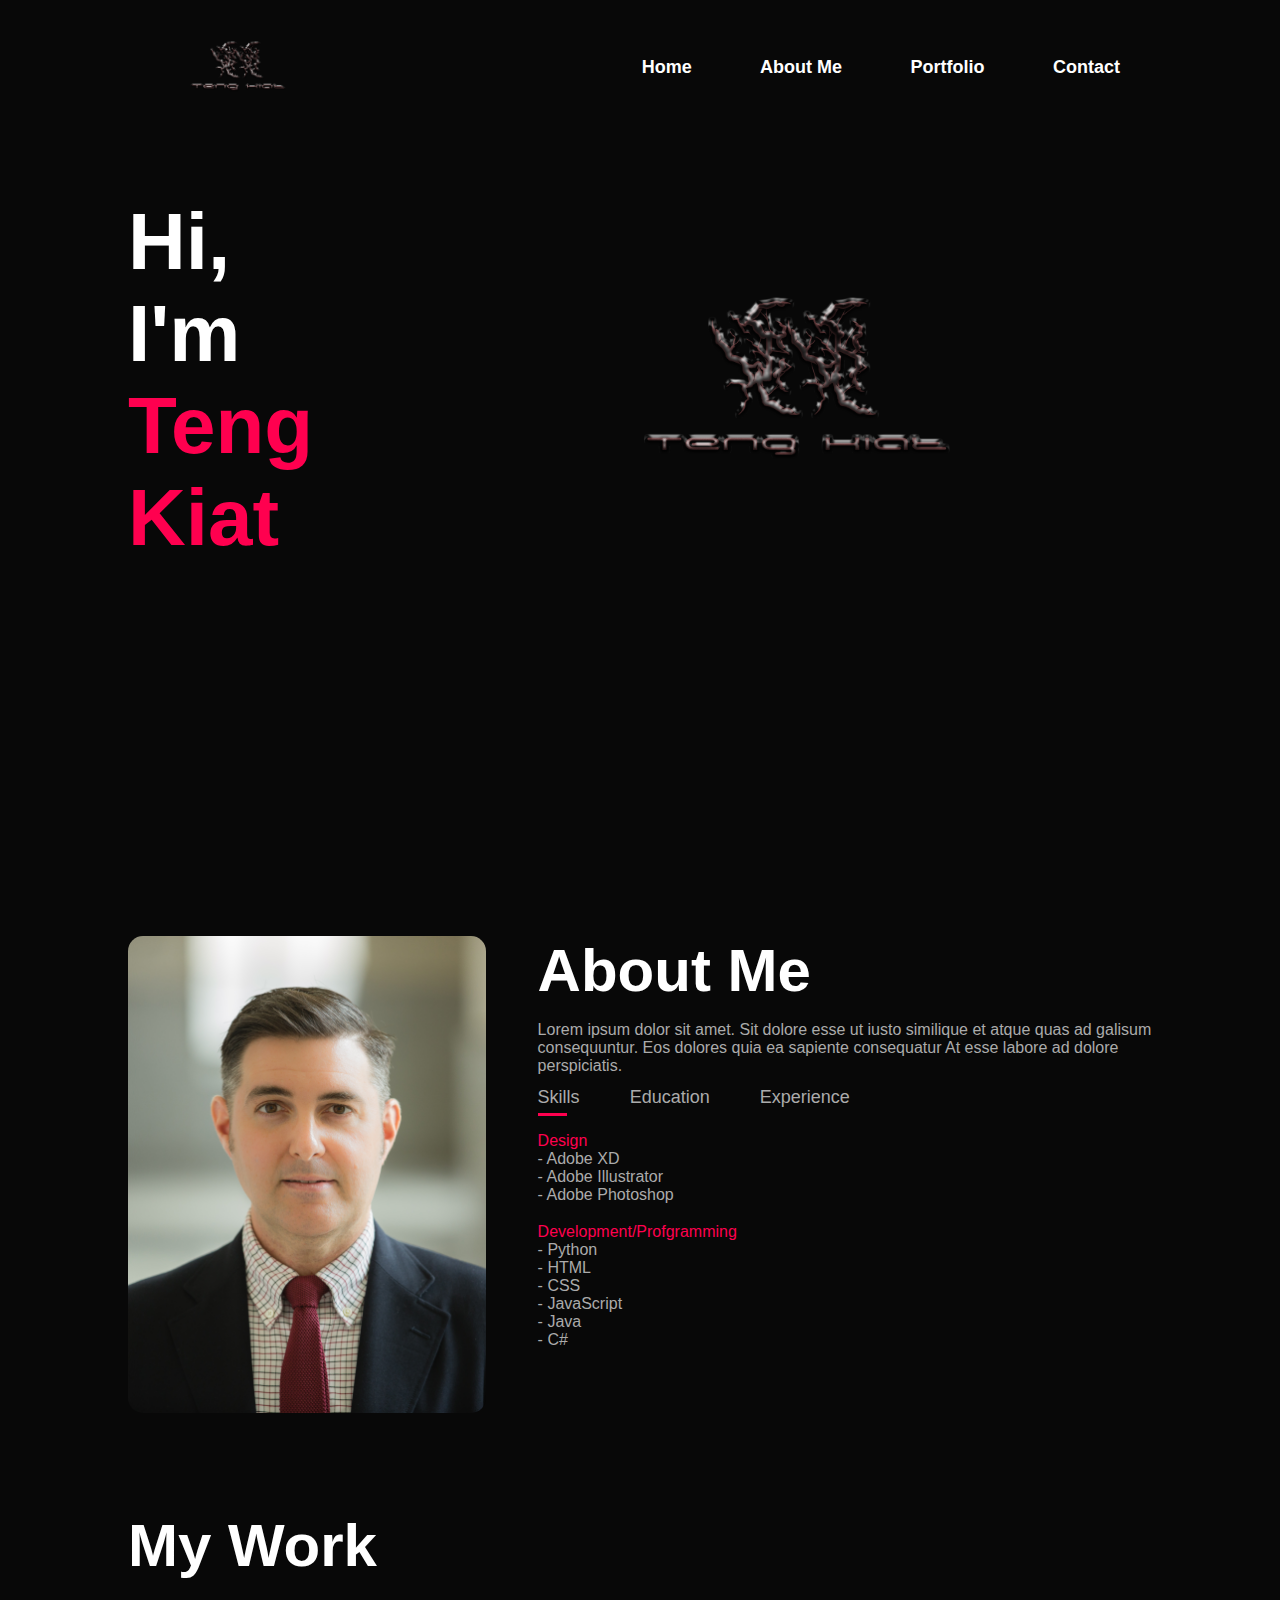
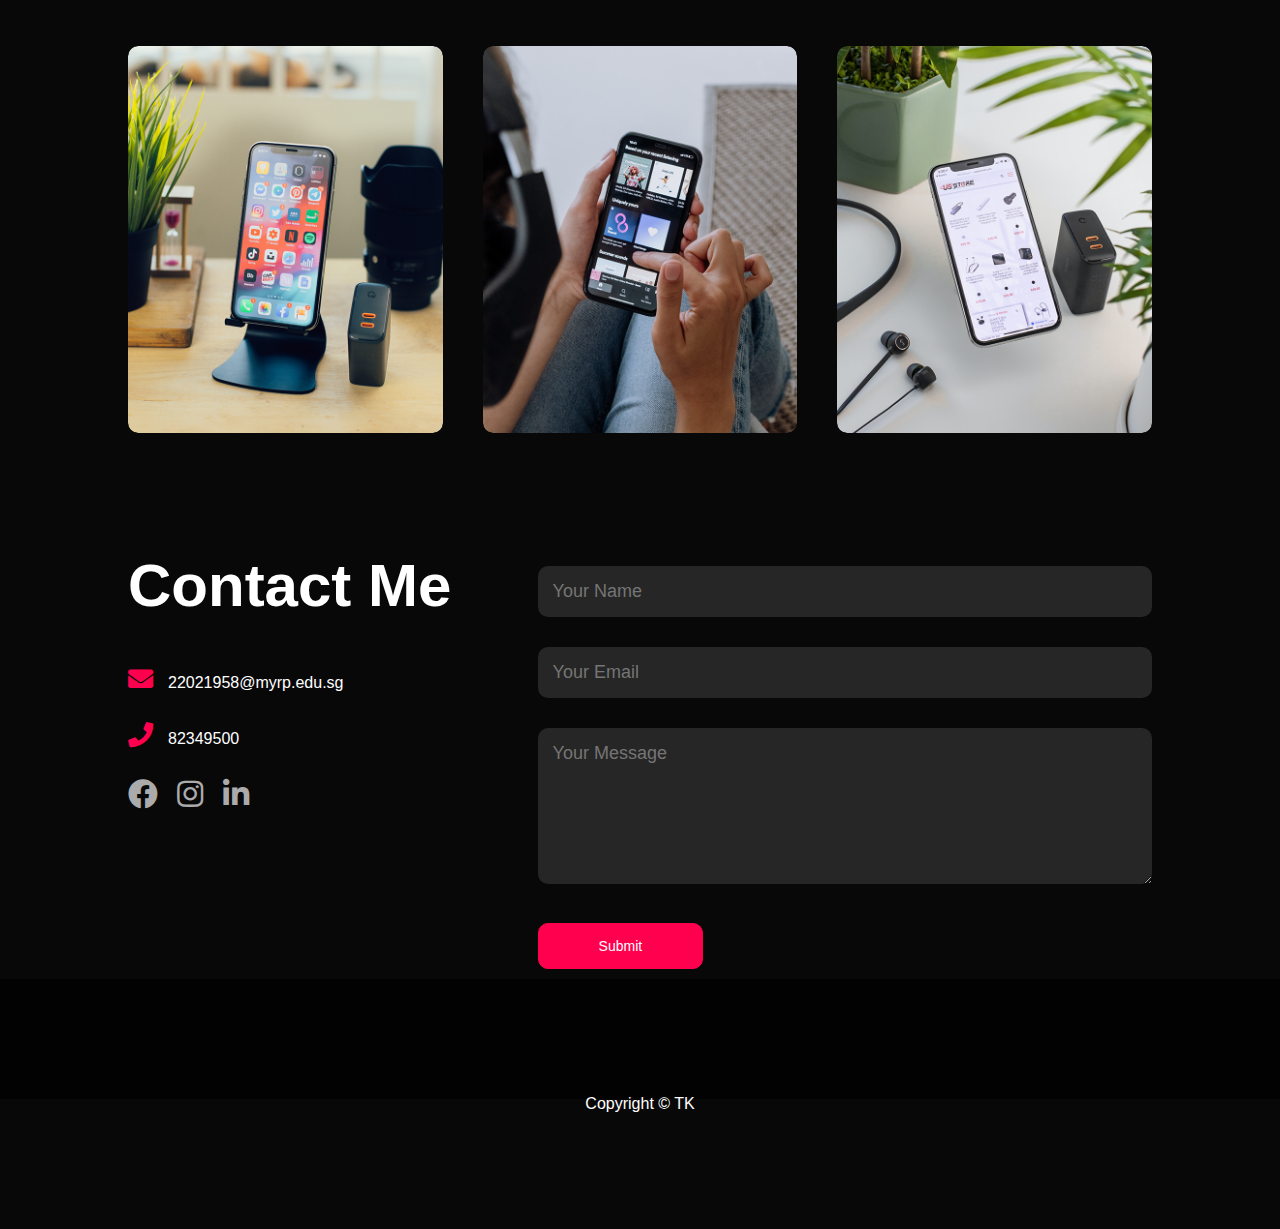
==== index.html @ a449316c "Add files via upload" ====
<!DOCTYPE html>
<html lang="en">

<head>
    <meta charset="UTF-8">
    <meta name="viewport" content="width=device-width, initial-scale=1.0">
    <title>Portfolio</title>
    <link rel="stylesheet" href="styles.css">
    <link rel="stylesheet" href="https://cdnjs.cloudflare.com/ajax/libs/font-awesome/5.15.4/css/all.min.css">
    <script src="https://ajax.googleapis.com/ajax/libs/jquery/3.7.1/jquery.min.js"></script>
</head>

<body>

    <div id="fullpage">

        <!-- Nav & Header -->
    
        <div class="section">
            <div id="header">
                <div class="container">
                    <nav>
                        <img src="img/PDLogoExperiment.png" class="logo">
                        <ul id="sidemenu">
                            <li data-menuanchor="header"><a href="#header">Home</a></li>
                            <li data-menuanchor="about"><a href="#about">About Me</a></li>
                            <li data-menuanchor="portfolio"><a href="#portfolio">Portfolio</a></li>
                            <li data-menuanchor="contact"><a href="#contact">Contact</a></li>
                            <i class="fas fa-times" onclick="closemenu()"></i>
                        </ul>
                        <i class="fas fa-bars" onclick="openmenu()"></i>
                    </nav>
                    <div class="header-text">
                        <h1>Hi, I'm <span>Teng Kiat</span></h1>
                        <img src="img/PDLogoExperiment.png" alt="">
                    </div>
                </div>
            </div>
        </div>
        <!-- About -->
    
        <div class="section">
            <div id="about">
                <div class="container">
                    <div class="row">
                        <div class="about-col-1">
                            <img src="img/james-person-1.jpg">
                        </div>
                        <div class="about-col-2">
                            <h1 class="sub-title">About Me</h1>
                            <p>Lorem ipsum dolor sit amet. Sit dolore esse ut iusto similique et atque quas ad galisum
                                consequuntur. Eos dolores quia ea sapiente consequatur At esse labore ad dolore
                                perspiciatis.
                            </p>
    
                            <div class="tab-titles">
                                <p class="tab-links active-link" onclick="opentab('skills')">Skills</p>
                                <p class="tab-links" onclick="opentab('education')">Education</p>
                                <p class="tab-links" onclick="opentab('experience')">Experience</p>
                            </div>
                            <!-- Skills -->
                            <div class="tab-contents active-tab" id="skills">
                                <ul>
                                    <li><span>Design</span><br>
                                        - Adobe XD<br>
                                        - Adobe Illustrator<br>
                                        - Adobe Photoshop
                                    </li>
                                    <li><span>Development/Profgramming</span><br>
                                        - Python<br>
                                        - HTML<br>
                                        - CSS<br>
                                        - JavaScript<br>
                                        - Java<br>
                                        - C#
                                    </li>
                                </ul>
                            </div>
                            <!-- Eductaion -->
                            <div class="tab-contents" id="education">
                                <ul>
                                    <li><span>Secondary School</span><br>Hua Yi Secondary School<br>2018-2021</li>
                                    <li><span>Post Secondary</span><br>Republic Polytechnic - Digital Design and
                                        Devlepment<br>2022-Present</li>
                                </ul>
                            </div>
                            <!-- Experience -->
                            <div class="tab-contents" id="experience">
                                <ul>
                                    <li><span>March 16 2024 - July 22 2024</span><br>Level 1 IT support @ St. Luke's Hospital Internship<br>2018 - 2021</li>
                                </ul>
                            </div>
                        </div>
                    </div>
                </div>
            </div>
        </div>
    
        <!-- Portfolio -->
    
        <div class="section">
            <div id="portfolio">
                <div class="container">
                    <div class="sub-title">My Work</div>
                    <div class="port-list">
                        <div class="port-section">
                            <img src="img/work-1.png" alt="">
                            <div class="layer">
                                <h3>Design</h3>
                                <a href="design.html"><i class="fas fa-external-link-alt"></i></a>
                            </div>
                        </div>
                        <div class="port-section">
                            <img src="img/work-2.png" alt="">
                            <div class="layer">
                                <h3>Development</h3>
                                <a href="development.html"><i class="fas fa-external-link-alt"></i></a>
                            </div>
                        </div>
                        <div class="port-section">
                            <img src="img/work-3.png" alt="">
                            <div class="layer">
                                <h3>Others</h3>
                                <a href="others.html"><i class="fas fa-external-link-alt"></i></a>
                            </div>
                        </div>
                    </div>
                </div>
            </div>
        </div>

        <!-- Contact -->
        
        <div class="section">
            <div id="contact">
                <div class="container">
                    <div class="row">
                        <div class="contact-left">
                            <h1 class="sub-title">Contact Me</h1>
                            <p><i class="fas fa-envelope"></i>22021958@myrp.edu.sg</p>
                            <p><i class="fas fa-phone"></i></i></i>82349500</p>
                            <div class="social-icons">
                                <a href=""><i class="fab fa-facebook"></i></i></a>
                                <a href=""><i class="fab fa-instagram"></i></i></a>
                                <a href=""><i class="fab fa-linkedin-in"></i></i></a>
                            </div>
                        </div>
                        <div class="contact-right">
                            <form>
                                <input type="text" name="Name" placeholder="Your Name" required>
                                <input type="email" name="email" placeholder="Your Email" required>
                                <textarea name="Message" rows="6" placeholder="Your Message"></textarea>
                                <button type="submit" class="btn">Submit</button>
                            </form>
                        </div>
                    </div>
                </div>
            </div>
        </div>

        <!-- Footer -->

        <div class="section">
            <div class="footer">
                <p>Copyright &copy TK</p>
            </div>
        </div>
    </div>

    <script src="/scripts.js" type="text/JavaScript"></script>
</body>

</html>
---- styles.css ----
*{
        margin: 0;
        padding: 0;
        font-family: "Poppins", sans-serif;
        box-sizing: border-box;
    }

    html{
        scroll-behavior: smooth;
    }

    body{
        background: #080808;
        color: white;
    }

    .section:nth-child(5){
        height: 120px;
        background: #020202;
    }

    #header{
        width: 100%;
        min-height: 100vh;
    }

    .container{
        padding: 10px 10%;
    }

    nav{
        display: flex;
        align-items: center;
        justify-content: space-between;
        flex-wrap: wrap;
    }

    .logo{
        width: 300px;
        padding-right: 80px;
    }

    nav ul li{
        display: inline-block;
        list-style: none;
        margin: 2rem;
    }

    nav ul li a{
        text-decoration: none;
        font-weight: 850;
        color: white;
        font-size: 18px;
        position: relative;
    }

    nav ul li a::after{
        content: '';
        width: 0;
        height: 2px;
        background: #ff004f;
        position: absolute;
        left: 0;
        bottom: -6px;
        transition: 0.5s;
    }

    nav ul li a:hover::after{
        width: 100%;
    }

    .header-text{
        display: flex;
        align-items: center;
        font-size: 40px;
        margin-top: 7%;
    }

    .header-text img{
        width: 800px;
        padding-left: 90px;
    }

    .header-text h1 span{
        color: #ff004f;
    }

    /* ---------- About --------- */
    #about{
        padding: 2% 0;
        color: #ababab;
    }
    .row{
        display: flex;
        justify-content: space-between;
        flex-wrap: wrap;
    }

    .about-col-1{
        flex-basis: 35%;
    }
    .about-col-1 img{
        width: 100%;
        border-radius: 15px;
    }

    .about-col-2{
        flex-basis: 60%;
    }

    .sub-title{
        font-size: 60px;
        font-weight: 600;
        color: white;
        padding-bottom: 1rem;
    }

    .tab-titles{
        display: flex;
        margin: 2% 0 4%;
    }
    .tab-links{
        margin-right: 50px;
        font-size: 18px;
        font-weight: 500;
        cursor: pointer;
        position: relative;
    }
    .tab-links::after{
        content: '';
        width: 0;
        height: 3px;
        background-color: #ff004f;
        position: absolute;
        left: 0;
        bottom: -8px;
        transition: 0.5s;
    }
    .tab-links.active-link::after{
        width: 70%;
    }

    .tab-contents ul li{
        list-style: none;
        margin: 3% 0;
    }
    .tab-contents ul li span{
        color: #ff004f;
    }

    .tab-contents{
        display: none;
    }

    .tab-contents.active-tab{
        display: block;
    }

    /* Portfolio */

    #portfolio{
        padding: 3rem 0;
    }

    .port-list{
        display: grid;
        grid-template-columns: repeat(auto-fit, minmax(250px, 1fr));
        grid-gap: 40px;
        margin-top: 50px;
    }
    .port-section{
        border-radius: 10px;
        position: relative;
        overflow: hidden;
    }
    .port-section img{
        width: 100%;
        border-radius: 10px;
        display: block;
        transition: transform 0.8s;
    }

    .layer{
        width: 100%;
        height: 0;
        background: linear-gradient(rgba(0,0,0,0.6), #ff004f);
        border-radius: 10px;
        position: absolute;
        left: 0;
        bottom: 0;
        overflow: hidden;
        display: flex;
        align-items: center;
        justify-content: center;
        flex-direction: column;
        padding: 0 40px;
        text-align: center;
        transition: height 0.6s;
    }
    .layer h3{
        font-weight: 700;
    }
    .layer a{
        margin-top: 20px;
        color: #ff004f;
        text-decoration: none;
        font-size: 18px;
        line-height: 60px;
        background: #fff;
        width: 60px;
        height: 60px;
        border-radius: 50%;
        text-align: center;
    }

    .port-section:hover img{
        transform: scale(1.1);
    }

    .port-section:hover .layer{
        height: 100%;
    }

    /* Contact */

    #contact{
        margin-top: 50px;
    }
    .contact-left{
        flex-basis: 35%;
    }
    .contact-right{
        flex-basis: 60%;
    }
    .contact-left p{
        margin-top: 30px;
    }
    .contact-left p i{
        color: #ff004f;
        margin-right: 15px;
        font-size: 25px;
    }
    .social-icons{
        margin-top: 30px;
    }
    .social-icons a{
        text-decoration: none;
        font-size: 30px;
        margin-right: 15px;
        color: #ababab;
        display: inline-block;
        transition: transform 0.5s;
    }
    .social-icons a:hover{
        color: #ff004f;
        transform: translateY(-5px);
    }
    .btn{
        display: inline-block;
        margin-top: 20px;
        width: fit-content;
        border: 1px solid #ff004f;
        padding: 14px 60px;
        border-radius: 10px;
        text-decoration: none;
        cursor: pointer;
        background: #ff004f;
        font-size: 14px;
        color: #ffffff;
        transition: background 0.5s;
    }
    .btn:hover{
        background: black;
    }

    .contact-right form{
        width: 100%;
    }
    form input, form textarea{
        width: 100%;
        border: 0;
        outline: none;
        background: #262626;
        padding: 15px;
        margin: 15px 0;
        color: #ffffff;
        font-size: 18px;
        border-radius: 10px;
    }

    .footer{
        display: flex;
        position: relative;
        justify-content: center;
        bottom: 0;
        height: 250px;
        width: 100%;
        text-align: center;
        align-items: center;
        padding: 25px;
        font-weight: 300;
    }

    /* works */

    .worksHead{
        text-align: center;
        margin-top: 50px;
        margin-bottom: 50px;
    }

    .worksContainer{
        display: flex;
        justify-content: center;
        align-items: center;
        flex-wrap: wrap;
    }
    .worksContainer img{
        width: 400px;
        height: 300px;
        border: 2px solid #262626;
        border-radius: 6px;
        margin: 10px;
        margin-top: 45px;
    }
    .work p{
        text-align: center;
    }

    /* responsive */

    nav .fas{
        display: none;
    }

    @media only screen and (max-width: 600px){
        .header-text{
            margin-top: 100%;
            font-size: 16px;
        }
        .header-text img{
            display: none;
        }
        
        nav .fas{
            display: block;
            font-size: 25px;
        }

        nav ul{
            background: #ff004f;
            position: fixed;
            top: 0;
            right: 0;
            width: 200px;
            height: 100vh;
            padding-top: 40px;
            z-index: 2;
            transition: 0.5s;
        }
        
        nav ul li{
            display: block;
            margin: 25px;
        }

        nav ul .fas{
            position: absolute;
            top: 25px;
            left: 25px;
            cursor: pointer;
        }

        .sub-title{
            font-size: 40px;
        }
        .about-col-1, .about-col-2{
            flex-basis: 100%;
        }
        .about-col-1{
            margin-bottom: 30px;
        }
        .about-col-2{
            font-size: 14px;
        }
        .tab-links{
            font-size: 16px;
            margin-right: 20px;
        }

        .contact-left, .contact-right{
            flex-basis: 100%;
        }
    }
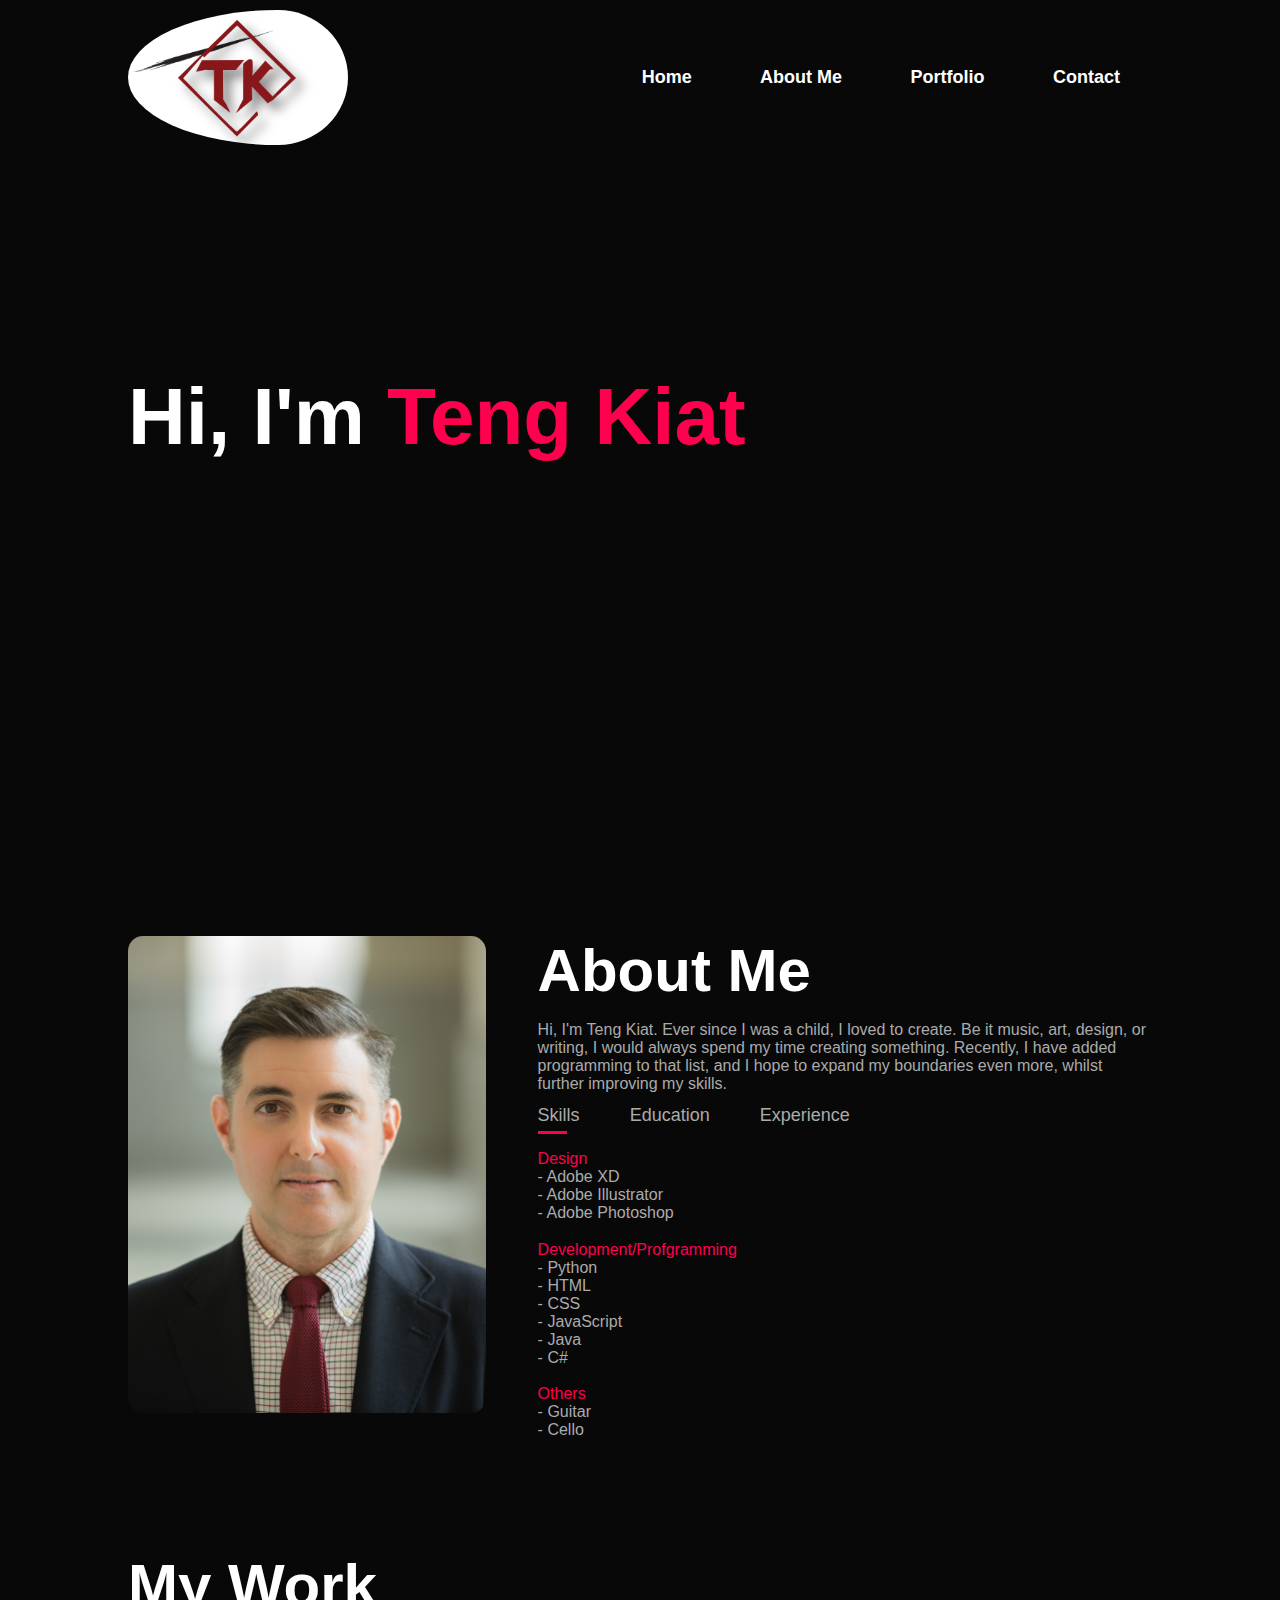
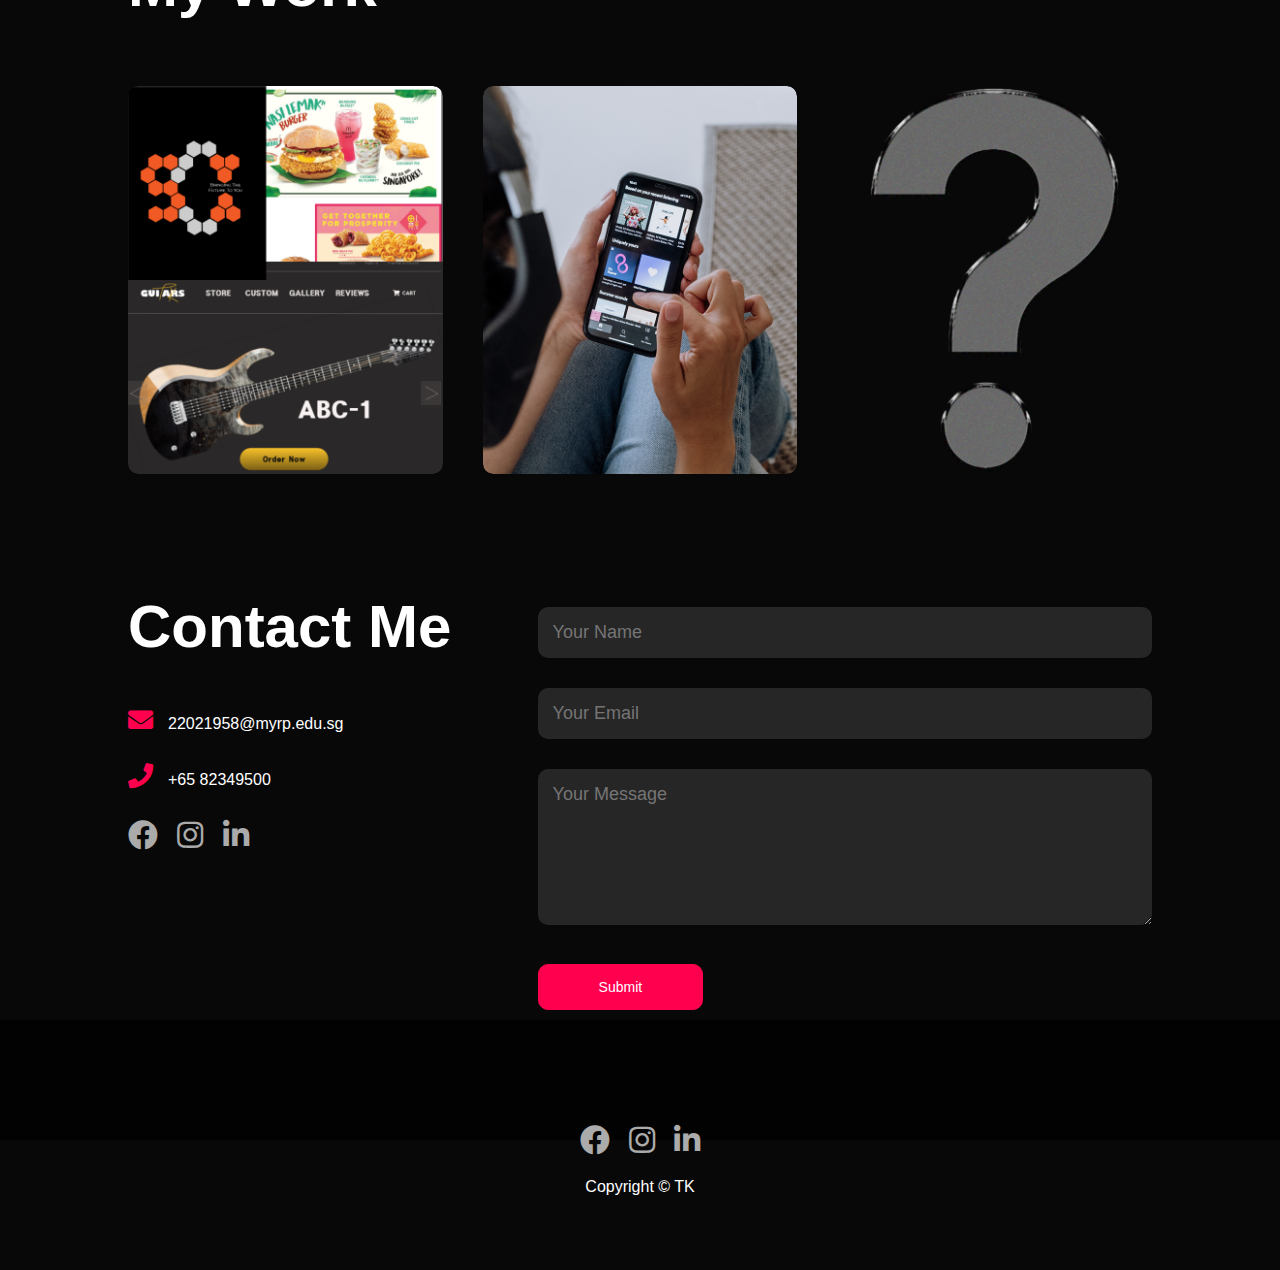
==== commit 9a09dab3: "Add files via upload" ====
--- a/index.html
+++ b/index.html
@@ -20,7 +20,7 @@
             <div id="header">
                 <div class="container">
                     <nav>
-                        <img src="img/PDLogoExperiment.png" class="logo">
+                        <img src="img/logo.png" class="logo">
                         <ul id="sidemenu">
                             <li data-menuanchor="header"><a href="#header">Home</a></li>
                             <li data-menuanchor="about"><a href="#about">About Me</a></li>
@@ -32,7 +32,7 @@
                     </nav>
                     <div class="header-text">
                         <h1>Hi, I'm <span>Teng Kiat</span></h1>
-                        <img src="img/PDLogoExperiment.png" alt="">
+                        <img src="img/BeFunky-collage.png" alt="">
                     </div>
                 </div>
             </div>
@@ -48,9 +48,7 @@
                         </div>
                         <div class="about-col-2">
                             <h1 class="sub-title">About Me</h1>
-                            <p>Lorem ipsum dolor sit amet. Sit dolore esse ut iusto similique et atque quas ad galisum
-                                consequuntur. Eos dolores quia ea sapiente consequatur At esse labore ad dolore
-                                perspiciatis.
+                            <p>Hi, I'm Teng Kiat. Ever since I was a child, I loved to create. Be it music, art, design, or writing, I would always spend my time creating something. Recently, I have added programming to that list, and I hope to expand my boundaries even more, whilst further improving my skills.
                             </p>
     
                             <div class="tab-titles">
@@ -74,6 +72,10 @@
                                         - Java<br>
                                         - C#
                                     </li>
+                                    <li><span>Others</span><br>
+                                        - Guitar<br>
+                                        - Cello
+                                    </li>
                                 </ul>
                             </div>
                             <!-- Eductaion -->
@@ -87,7 +89,10 @@
                             <!-- Experience -->
                             <div class="tab-contents" id="experience">
                                 <ul>
-                                    <li><span>March 16 2024 - July 22 2024</span><br>Level 1 IT support @ St. Luke's Hospital Internship<br>2018 - 2021</li>
+                                    <li><span>March 16 2024 - July 22 2024</span><br>Level 1 IT support @ St. Luke's Hospital Internship</li>
+                                    <li><span>April 2018 - November 2021</span><br>Vice-President of Hua Yi Infocomm Club<br>
+                                    Notable Events:<br>
+                                - 2019 River Hongbao @Floating Platform</li>
                                 </ul>
                             </div>
                         </div>
@@ -104,7 +109,7 @@
                     <div class="sub-title">My Work</div>
                     <div class="port-list">
                         <div class="port-section">
-                            <img src="img/work-1.png" alt="">
+                            <img src="img/designCollage.png" alt="">
                             <div class="layer">
                                 <h3>Design</h3>
                                 <a href="design.html"><i class="fas fa-external-link-alt"></i></a>
@@ -118,7 +123,7 @@
                             </div>
                         </div>
                         <div class="port-section">
-                            <img src="img/work-3.png" alt="">
+                            <img src="img/Black_question_mark.png" alt="">
                             <div class="layer">
                                 <h3>Others</h3>
                                 <a href="others.html"><i class="fas fa-external-link-alt"></i></a>
@@ -138,7 +143,7 @@
                         <div class="contact-left">
                             <h1 class="sub-title">Contact Me</h1>
                             <p><i class="fas fa-envelope"></i>22021958@myrp.edu.sg</p>
-                            <p><i class="fas fa-phone"></i></i></i>82349500</p>
+                            <p><i class="fas fa-phone"></i></i></i>+65 82349500</p>
                             <div class="social-icons">
                                 <a href=""><i class="fab fa-facebook"></i></i></a>
                                 <a href=""><i class="fab fa-instagram"></i></i></a>
@@ -162,12 +167,17 @@
 
         <div class="section">
             <div class="footer">
+                <div class="social-icons">
+                    <a href=""><i class="fab fa-facebook"></i></i></a>
+                    <a href=""><i class="fab fa-instagram"></i></i></a>
+                    <a href=""><i class="fab fa-linkedin-in"></i></i></a>
+                </div>
                 <p>Copyright &copy TK</p>
             </div>
         </div>
     </div>
 
-    <script src="/scripts.js" type="text/JavaScript"></script>
+    <script src="/scripts.js"></script>
 </body>
 
 </html>--- a/styles.css
+++ b/styles.css
@@ -38,6 +38,7 @@
     .logo{
         width: 300px;
         padding-right: 80px;
+        border-radius: 50%;
     }
 
     nav ul li{
@@ -77,7 +78,8 @@
     }
 
     .header-text img{
-        width: 800px;
+        height: 400px;
+        max-width: 800px;
         padding-left: 90px;
     }
 
@@ -288,6 +290,7 @@
         border-radius: 10px;
     }
 
+    /* footer */
     .footer{
         display: flex;
         position: relative;
@@ -299,6 +302,11 @@
         align-items: center;
         padding: 25px;
         font-weight: 300;
+        flex-direction: column;
+    }
+    .footer .social-icons{
+        padding-left: 15px;
+        padding-bottom: 20px;
     }
 
     /* works */
@@ -316,15 +324,45 @@
         flex-wrap: wrap;
     }
     .worksContainer img{
-        width: 400px;
-        height: 300px;
         border: 2px solid #262626;
         border-radius: 6px;
         margin: 10px;
         margin-top: 45px;
     }
-    .work p{
+    .work{
         text-align: center;
+    }
+    .work a{
+        margin-top: 10px;
+        color: #ff004f;
+    }
+
+    .work img{
+        max-width: 800px;
+    }
+
+    .button-container{
+        display: flex;
+        justify-content: center;
+        gap: 20px;
+        padding-top: 80px;
+    }
+    .button-container button{
+        height: 60px;
+        width: 180px;
+        color: white;
+        border: 1px solid #ff004f;
+        background: #ff004f;
+        font-size: 14px;
+        font-weight: 500;
+        font-family: 'Poppins', sans-serif;
+        border-radius: 10px;
+        cursor: pointer;
+        text-decoration: none;
+        transition: background 0.5s;
+    }
+    .button-container button:hover{
+        background: black;
     }
 
     /* responsive */
